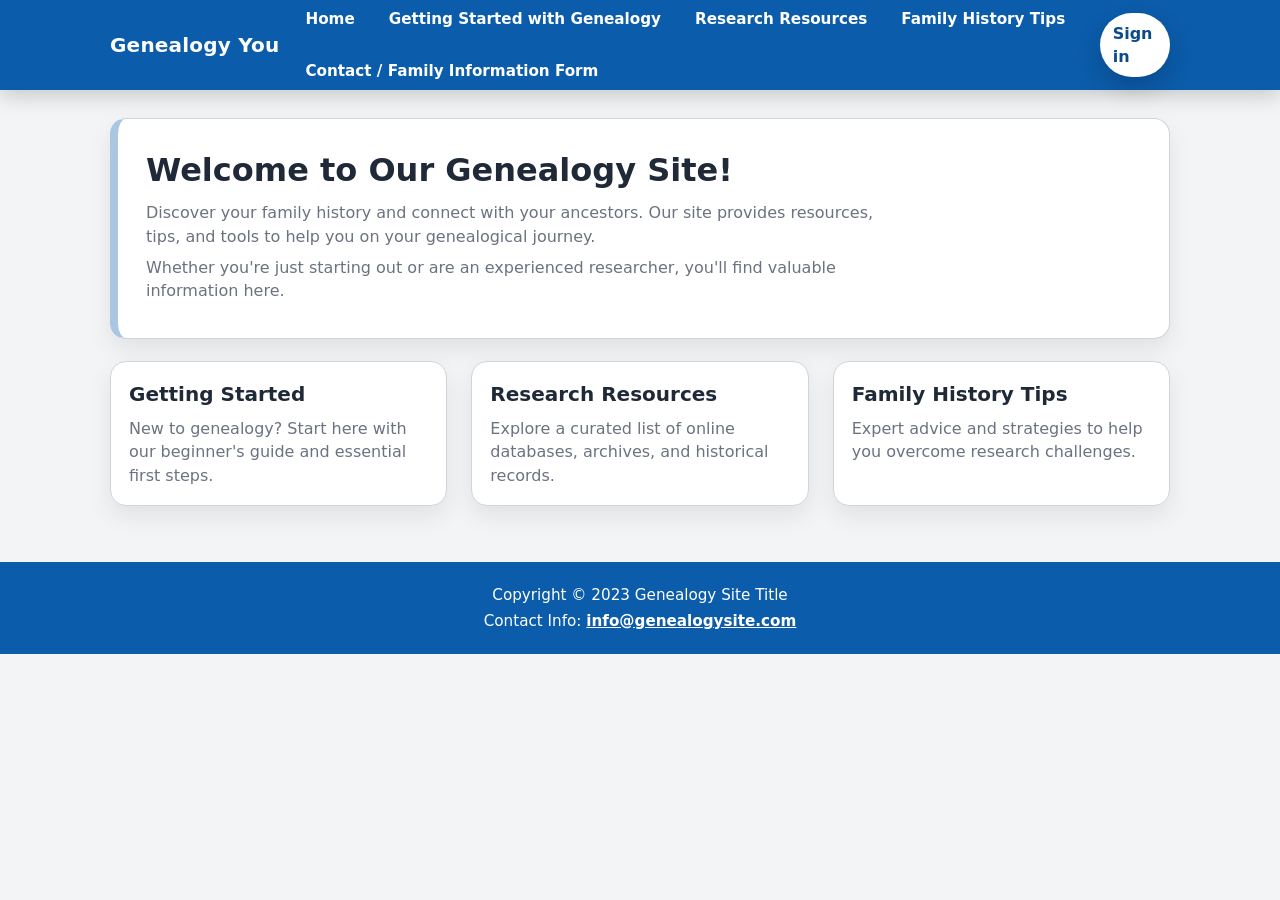
==== index.html @ c733cf22 "Add files via upload" ====
<!doctype html>
<html lang="en">
<head>
  <meta charset="utf-8">
  <meta name="viewport" content="width=device-width, initial-scale=1">
  <title>Genealogy You | Home</title>

  <!-- External CSS -->
  <link rel="stylesheet" href="styles.css">

  <!-- Internal CSS (page-specific) -->
  <style>
    /* Home page: slightly stronger hero accent to match the wireframe feel */
    .hero{
      border-left: 8px solid rgba(11, 92, 171, .35);
    }
  </style>
</head>

<body>
  <header class="site-header">
    <div class="container header-inner">
      <a class="brand" href="index.html">Genealogy You</a>

      <nav class="nav" aria-label="Primary">
        <a href="index.html" aria-current="page">Home</a>
        <a href="getting-started.html">Getting Started with Genealogy</a>
        <a href="research.html">Research Resources</a>
        <a href="tips.html">Family History Tips</a>
        <a href="contact.html">Contact / Family Information Form</a>
      </nav>

      <!-- Inline CSS (small, intentional example) -->
      <a class="btn" href="signin.html" style="box-shadow: 0 10px 25px rgba(0,0,0,.18);">
        Sign in
      </a>
    </div>
  </header>

  <main class="main">
    <div class="container">
      <section class="hero">
        <h1>Welcome to Our Genealogy Site!</h1>
        <p>
          Discover your family history and connect with your ancestors. Our site provides resources,
          tips, and tools to help you on your genealogical journey.
        </p>
        <p>
          Whether you're just starting out or are an experienced researcher, you'll find valuable information here.
        </p>
      </section>

      <section class="grid" aria-label="Highlights">
        <article class="card">
          <h2>Getting Started</h2>
          <p>New to genealogy? Start here with our beginner's guide and essential first steps.</p>
        </article>

        <article class="card">
          <h2>Research Resources</h2>
          <p>Explore a curated list of online databases, archives, and historical records.</p>
        </article>

        <article class="card">
          <h2>Family History Tips</h2>
          <p>Expert advice and strategies to help you overcome research challenges.</p>
        </article>
      </section>
    </div>
  </main>

  <footer class="site-footer">
    <div class="container footer-inner">
      <p>Copyright © 2023 Genealogy Site Title</p>
      <p>Contact Info: <a href="mailto:info@genealogysite.com">info@genealogysite.com</a></p>
    </div>
  </footer>
</body>
</html>
---- styles.css ----
/* styles.css (External CSS) */
:root{
  --ink:#1f2937;
  --muted:#6b7280;
  --bg:#f3f4f6;
  --card:#ffffff;
  --brand:#0b5cab;
  --brand-2:#0a4b8a;
  --border:#d1d5db;
  --shadow:0 10px 25px rgba(0,0,0,.08);
  --radius:16px;
  --max:1100px;
  --gap:24px;
  font-synthesis-weight:none;
}

*{box-sizing:border-box;}
html,body{height:100%;}
body{
  margin:0;
  font-family:system-ui,-apple-system,Segoe UI,Roboto,Helvetica,Arial,"Apple Color Emoji","Segoe UI Emoji";
  color:var(--ink);
  background:var(--bg);
  line-height:1.45;
}

a{color:inherit;}
.container{
  max-width:var(--max);
  margin:0 auto;
  padding:0 20px;
}

.site-header{
  background:var(--brand);
  color:#fff;
  box-shadow:0 6px 20px rgba(0,0,0,.18);
}
.header-inner{
  min-height:72px;
  display:flex;
  align-items:center;
  justify-content:space-between;
  gap:16px;
}

.brand{
  font-weight:800;
  letter-spacing:.2px;
  font-size:1.25rem;
  text-decoration:none;
  white-space:nowrap;
}

.nav{
  display:flex;
  align-items:center;
  gap:14px;
  flex-wrap:wrap;
}
.nav a{
  text-decoration:none;
  padding:8px 10px;
  border-radius:10px;
  font-weight:600;
  font-size:.95rem;
}
.nav a:hover,
.nav a:focus-visible{background:rgba(255,255,255,.16); outline:none;}

.btn{
  border:1px solid rgba(255,255,255,.45);
  background:#fff;
  color:var(--brand-2);
  padding:8px 12px;
  border-radius:999px;
  font-weight:800;
  text-decoration:none;
  display:inline-flex;
  align-items:center;
  gap:8px;
}
.btn:hover{filter:brightness(.98);}
.btn:active{transform:translateY(1px);}

.main{
  padding:28px 0 36px;
}

.hero{
  background:var(--card);
  border:1px solid var(--border);
  border-radius:var(--radius);
  padding:28px;
  box-shadow:var(--shadow);
}
.hero h1{
  margin:0 0 8px;
  font-size:2rem;
}
.hero p{margin:8px 0; color:var(--muted); max-width:72ch;}

.grid{
  margin-top:22px;
  display:grid;
  gap:var(--gap);
  grid-template-columns:repeat(3, minmax(0,1fr));
}
.card{
  background:var(--card);
  border:1px solid var(--border);
  border-radius:var(--radius);
  padding:18px;
  box-shadow:var(--shadow);
}
.card h2{
  margin:0 0 8px;
  font-size:1.25rem;
}
.card p{margin:0; color:var(--muted);}

.site-footer{
  background:var(--brand);
  color:#fff;
  margin-top:20px;
}
.footer-inner{
  padding:18px 20px;
  text-align:center;
  font-size:.95rem;
}
.footer-inner p{margin:4px 0;}
.footer-inner a{color:#fff; font-weight:700; text-decoration:underline;}

.form-wrap{
  background:var(--card);
  border:1px solid var(--border);
  border-radius:var(--radius);
  padding:22px;
  box-shadow:var(--shadow);
  max-width:760px;
}

.form-grid{
  display:grid;
  gap:14px;
}
label{
  font-weight:700;
  display:block;
  margin-bottom:6px;
}
input[type="text"],
input[type="email"],
textarea{
  width:100%;
  padding:10px 12px;
  border:1px solid var(--border);
  border-radius:12px;
  font-size:1rem;
  background:#fff;
}
textarea{min-height:140px; resize:vertical;}
.help{
  color:var(--muted);
  font-size:.92rem;
  margin-top:6px;
}
.checkbox-row{
  display:flex;
  align-items:flex-start;
  gap:10px;
}
.checkbox-row input{margin-top:4px;}
.actions{
  display:flex;
  gap:12px;
  align-items:center;
}

/* Responsive */
@media (max-width: 900px){
  .grid{grid-template-columns:1fr;}
  .header-inner{padding:10px 0;}
}
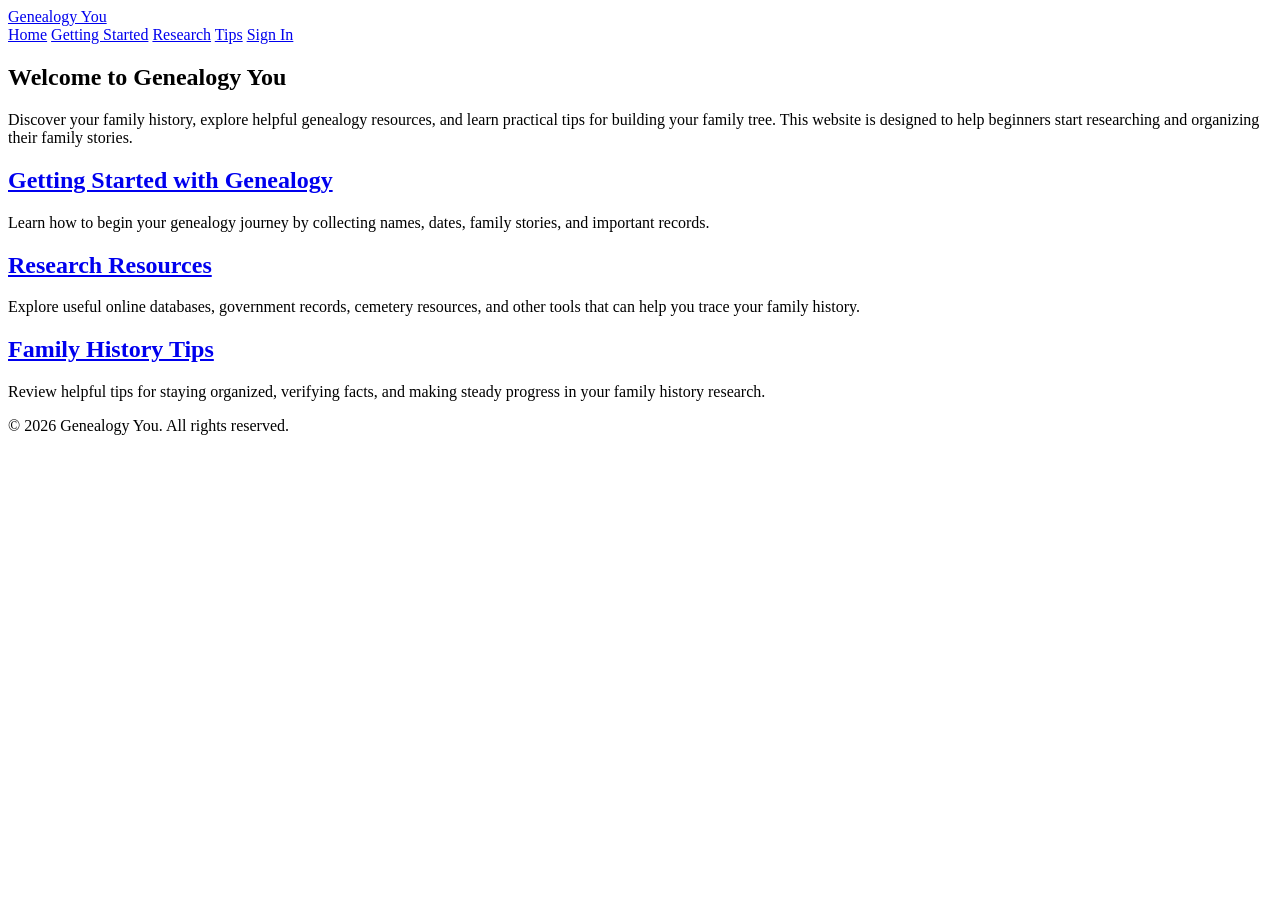
==== commit a2c5faa3: "Refactor index.html for improved structure and content Updated HTML structure and content for better" ====
--- a/index.html
+++ b/index.html
@@ -1,79 +1,73 @@
-<!doctype html>
+<!DOCTYPE html>
 <html lang="en">
 <head>
-  <meta charset="utf-8">
-  <meta name="viewport" content="width=device-width, initial-scale=1">
+  <meta charset="UTF-8">
+  <meta name="viewport" content="width=device-width, initial-scale=1.0">
   <title>Genealogy You | Home</title>
+  <link rel="stylesheet" href="/Genealogy-You/styles.css">
+</head>
+<body>
 
-  <!-- External CSS -->
-  <link rel="stylesheet" href="styles.css">
-
-  <!-- Internal CSS (page-specific) -->
-  <style>
-    /* Home page: slightly stronger hero accent to match the wireframe feel */
-    .hero{
-      border-left: 8px solid rgba(11, 92, 171, .35);
-    }
-  </style>
-</head>
-
-<body>
   <header class="site-header">
     <div class="container header-inner">
-      <a class="brand" href="index.html">Genealogy You</a>
+      <a href="index.html" class="brand">Genealogy You</a>
 
-      <nav class="nav" aria-label="Primary">
-        <a href="index.html" aria-current="page">Home</a>
-        <a href="getting-started.html">Getting Started with Genealogy</a>
-        <a href="research.html">Research Resources</a>
-        <a href="tips.html">Family History Tips</a>
-        <a href="contact.html">Contact / Family Information Form</a>
+      <nav class="nav">
+        <a href="index.html">Home</a>
+        <a href="getting-started.html">Getting Started</a>
+        <a href="research.html">Research</a>
+        <a href="tips.html">Tips</a>
+        <a href="signin.html" class="btn">Sign In</a>
       </nav>
-
-      <!-- Inline CSS (small, intentional example) -->
-      <a class="btn" href="signin.html" style="box-shadow: 0 10px 25px rgba(0,0,0,.18);">
-        Sign in
-      </a>
     </div>
   </header>
 
   <main class="main">
     <div class="container">
+
       <section class="hero">
-        <h1>Welcome to Our Genealogy Site!</h1>
+        <h1>Welcome to Genealogy You</h1>
         <p>
-          Discover your family history and connect with your ancestors. Our site provides resources,
-          tips, and tools to help you on your genealogical journey.
-        </p>
-        <p>
-          Whether you're just starting out or are an experienced researcher, you'll find valuable information here.
+          Discover your family history, explore helpful genealogy resources, and learn practical
+          tips for building your family tree. This website is designed to help beginners start
+          researching and organizing their family stories.
         </p>
       </section>
 
-      <section class="grid" aria-label="Highlights">
-        <article class="card">
-          <h2>Getting Started</h2>
-          <p>New to genealogy? Start here with our beginner's guide and essential first steps.</p>
-        </article>
+      <div class="grid">
+        <section class="card">
+          <h2><a href="getting-started.html">Getting Started with Genealogy</a></h2>
+          <p>
+            Learn how to begin your genealogy journey by collecting names, dates, family stories,
+            and important records.
+          </p>
+        </section>
 
-        <article class="card">
-          <h2>Research Resources</h2>
-          <p>Explore a curated list of online databases, archives, and historical records.</p>
-        </article>
+        <section class="card">
+          <h2><a href="research.html">Research Resources</a></h2>
+          <p>
+            Explore useful online databases, government records, cemetery resources, and other
+            tools that can help you trace your family history.
+          </p>
+        </section>
 
-        <article class="card">
-          <h2>Family History Tips</h2>
-          <p>Expert advice and strategies to help you overcome research challenges.</p>
-        </article>
-      </section>
+        <section class="card">
+          <h2><a href="tips.html">Family History Tips</a></h2>
+          <p>
+            Review helpful tips for staying organized, verifying facts, and making steady progress
+            in your family history research.
+          </p>
+        </section>
+      </div>
+
     </div>
   </main>
 
   <footer class="site-footer">
-    <div class="container footer-inner">
-      <p>Copyright © 2023 Genealogy Site Title</p>
-      <p>Contact Info: <a href="mailto:info@genealogysite.com">info@genealogysite.com</a></p>
+    <div class="footer-inner">
+      <p>&copy; 2026 Genealogy You. All rights reserved.</p>
     </div>
   </footer>
+
 </body>
 </html>
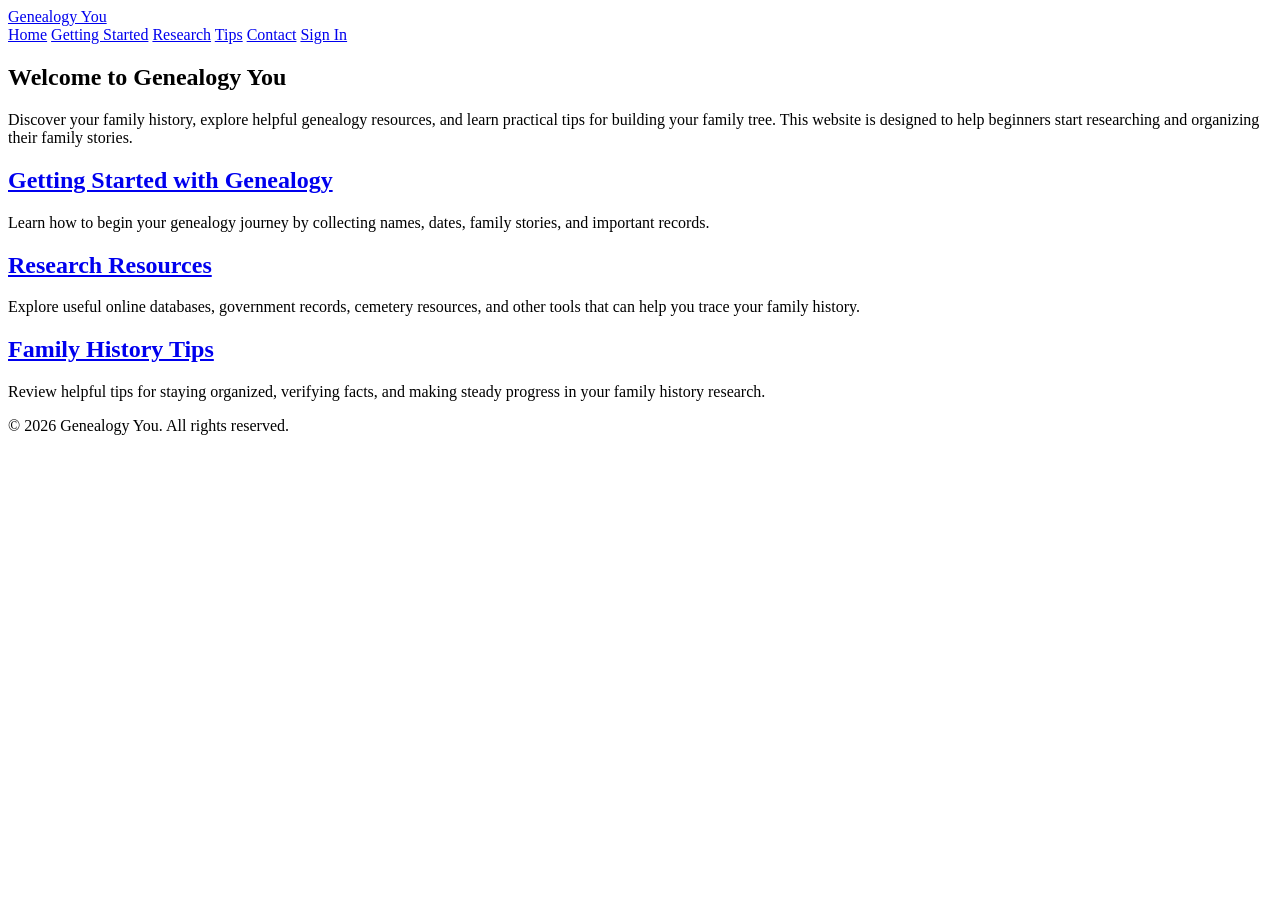
==== commit dcb3545a: "Add 'Contact' link to navigation menu" ====
--- a/index.html
+++ b/index.html
@@ -17,6 +17,7 @@
         <a href="getting-started.html">Getting Started</a>
         <a href="research.html">Research</a>
         <a href="tips.html">Tips</a>
+        <a href="contact.html">Contact</a>
         <a href="signin.html" class="btn">Sign In</a>
       </nav>
     </div>
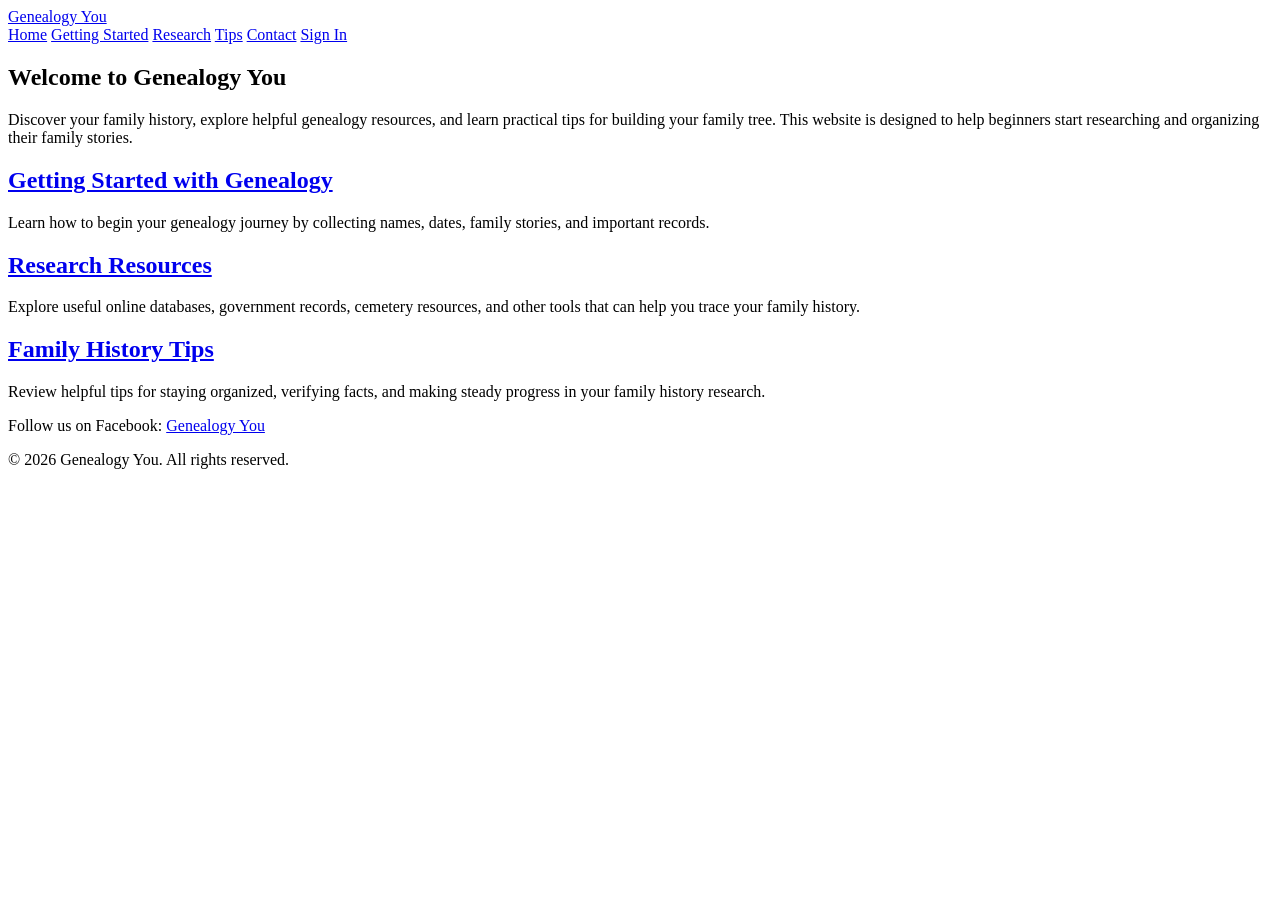
==== commit 324c815c: "Add Facebook link to site footer" ====
--- a/index.html
+++ b/index.html
@@ -65,6 +65,12 @@
   </main>
 
   <footer class="site-footer">
+    <p>
+  Follow us on Facebook:
+  <a href="https://facebook.com/GenealogyYou" target="_blank">
+    Genealogy You
+  </a>
+</p>
     <div class="footer-inner">
       <p>&copy; 2026 Genealogy You. All rights reserved.</p>
     </div>
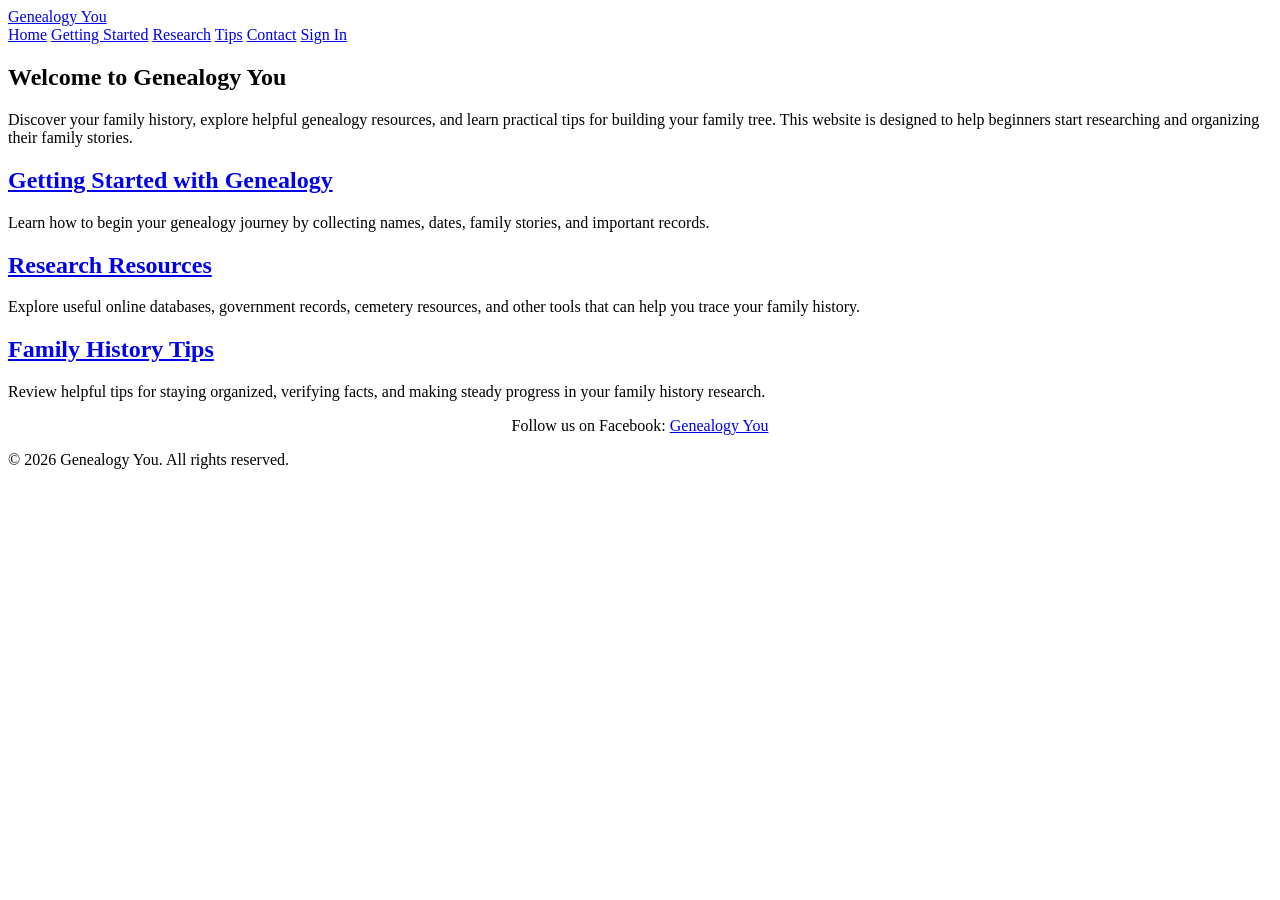
==== commit b9252b3a: "Center align footer paragraph text" ====
--- a/index.html
+++ b/index.html
@@ -65,7 +65,7 @@
   </main>
 
   <footer class="site-footer">
-    <p>
+   <p style="text-align: center;">
   Follow us on Facebook:
   <a href="https://facebook.com/GenealogyYou" target="_blank">
     Genealogy You
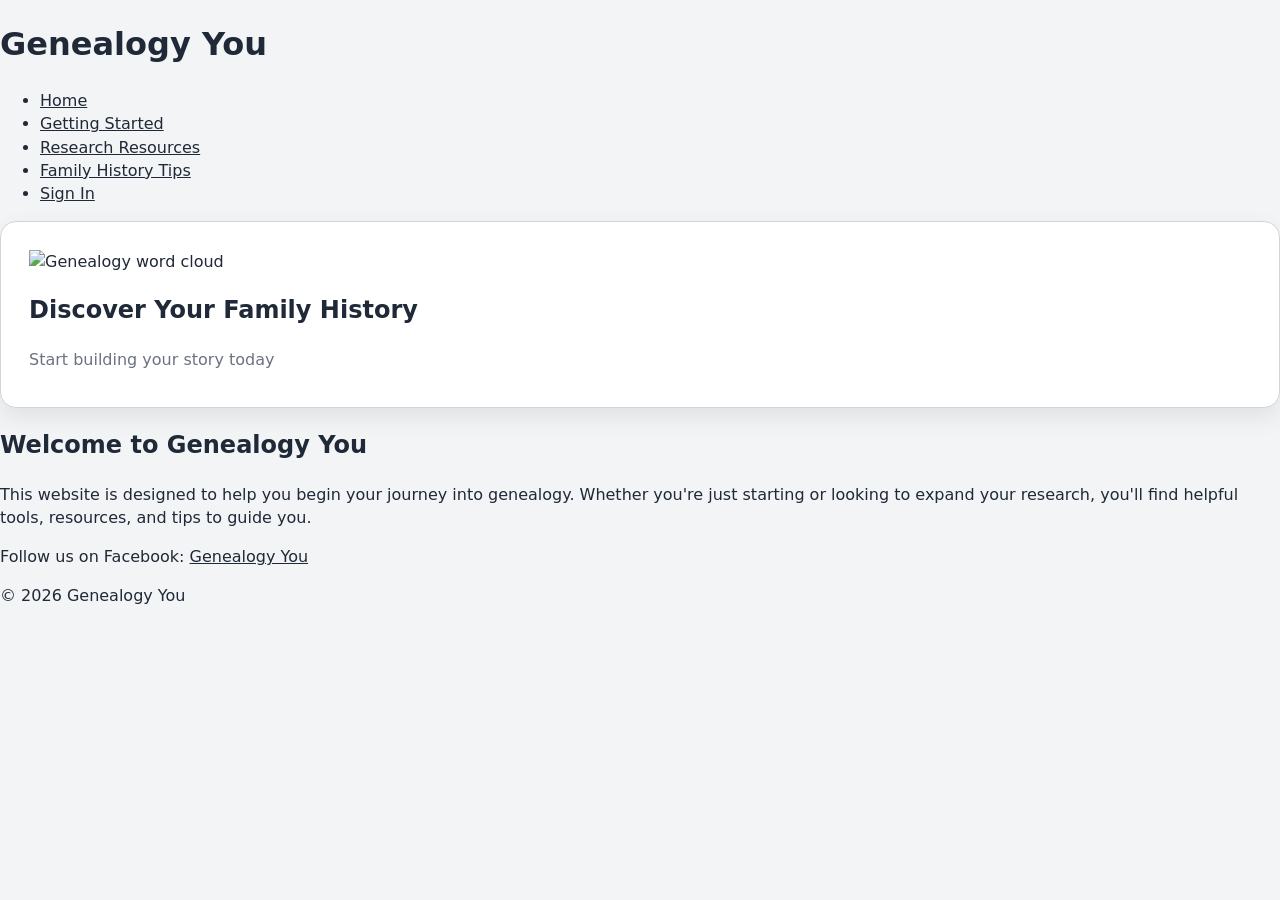
==== commit cc8bf1c0: "Refactor index.html structure and add new sections Updated the HTML structure by removing old header" ====
--- a/index.html
+++ b/index.html
@@ -3,77 +3,60 @@
 <head>
   <meta charset="UTF-8">
   <meta name="viewport" content="width=device-width, initial-scale=1.0">
-  <title>Genealogy You | Home</title>
-  <link rel="stylesheet" href="/Genealogy-You/styles.css">
+  <title>Genealogy You</title>
+  <link rel="stylesheet" href="styles.css">
 </head>
+
 <body>
 
-  <header class="site-header">
-    <div class="container header-inner">
-      <a href="index.html" class="brand">Genealogy You</a>
-
-      <nav class="nav">
-        <a href="index.html">Home</a>
-        <a href="getting-started.html">Getting Started</a>
-        <a href="research.html">Research</a>
-        <a href="tips.html">Tips</a>
-        <a href="contact.html">Contact</a>
-        <a href="signin.html" class="btn">Sign In</a>
-      </nav>
-    </div>
+  <!-- HEADER / NAV -->
+  <header>
+    <h1>Genealogy You</h1>
+    <nav>
+      <ul>
+        <li><a href="index.html">Home</a></li>
+        <li><a href="getting-started.html">Getting Started</a></li>
+        <li><a href="research.html">Research Resources</a></li>
+        <li><a href="tips.html">Family History Tips</a></li>
+        <li><a href="signin.html">Sign In</a></li>
+      </ul>
+    </nav>
   </header>
 
-  <main class="main">
-    <div class="container">
+  <!-- HERO IMAGE -->
+  <section class="hero">
+    <img src="images/Genealogyimage.jpg" alt="Genealogy word cloud">
+    <div class="hero-text">
+      <h2>Discover Your Family History</h2>
+      <p>Start building your story today</p>
+    </div>
+  </section>
 
-      <section class="hero">
-        <h1>Welcome to Genealogy You</h1>
-        <p>
-          Discover your family history, explore helpful genealogy resources, and learn practical
-          tips for building your family tree. This website is designed to help beginners start
-          researching and organizing their family stories.
-        </p>
-      </section>
+  <!-- MAIN CONTENT -->
+  <main>
+    <section class="intro">
+      <h2>Welcome to Genealogy You</h2>
+      <p>
+        This website is designed to help you begin your journey into genealogy.
+        Whether you're just starting or looking to expand your research, you'll
+        find helpful tools, resources, and tips to guide you.
+      </p>
+    </section>
 
-      <div class="grid">
-        <section class="card">
-          <h2><a href="getting-started.html">Getting Started with Genealogy</a></h2>
-          <p>
-            Learn how to begin your genealogy journey by collecting names, dates, family stories,
-            and important records.
-          </p>
-        </section>
-
-        <section class="card">
-          <h2><a href="research.html">Research Resources</a></h2>
-          <p>
-            Explore useful online databases, government records, cemetery resources, and other
-            tools that can help you trace your family history.
-          </p>
-        </section>
-
-        <section class="card">
-          <h2><a href="tips.html">Family History Tips</a></h2>
-          <p>
-            Review helpful tips for staying organized, verifying facts, and making steady progress
-            in your family history research.
-          </p>
-        </section>
-      </div>
-
-    </div>
+    <!-- FACEBOOK LINK -->
+    <section class="social">
+      <p>
+        Follow us on Facebook:
+        <a href="https://facebook.com/GenealogyYou" target="_blank">
+          Genealogy You
+        </a>
+      </p>
+    </section>
   </main>
 
-  <footer class="site-footer">
-   <p style="text-align: center;">
-  Follow us on Facebook:
-  <a href="https://facebook.com/GenealogyYou" target="_blank">
-    Genealogy You
-  </a>
-</p>
-    <div class="footer-inner">
-      <p>&copy; 2026 Genealogy You. All rights reserved.</p>
-    </div>
+  <!-- FOOTER -->
+  <footer>
+    <p>&copy; 2026 Genealogy You</p>
   </footer>
 
 </body>
--- a/styles.css
+++ b/styles.css
@@ -0,0 +1,286 @@
+/* styles.css */
+
+/* =========================
+   VARIABLES
+========================= */
+:root{
+  --ink:#1f2937;
+  --muted:#6b7280;
+  --bg:#f3f4f6;
+  --card:#ffffff;
+  --brand:#0b5cab;
+  --brand-2:#0a4b8a;
+  --border:#d1d5db;
+  --shadow:0 10px 25px rgba(0,0,0,.08);
+  --radius:16px;
+  --max:1100px;
+  --gap:24px;
+}
+
+/* =========================
+   GLOBAL RESET
+========================= */
+*{
+  box-sizing:border-box;
+}
+
+html, body{
+  height:100%;
+  margin:0;
+  padding:0;
+  overflow-x:hidden;
+}
+
+body{
+  font-family:system-ui,-apple-system,Segoe UI,Roboto,Helvetica,Arial,sans-serif;
+  color:var(--ink);
+  background:var(--bg);
+  line-height:1.45;
+}
+
+a{
+  color:inherit;
+}
+
+/* =========================
+   LAYOUT
+========================= */
+.container{
+  max-width:var(--max);
+  margin:0 auto;
+  padding:0 20px;
+}
+
+.main{
+  padding:28px 0 36px;
+}
+
+/* =========================
+   HEADER
+========================= */
+.site-header{
+  background:var(--brand);
+  color:#fff;
+  box-shadow:0 6px 20px rgba(0,0,0,.18);
+}
+
+.header-inner{
+  min-height:72px;
+  display:flex;
+  align-items:center;
+  justify-content:space-between;
+  gap:16px;
+  flex-wrap:wrap;
+}
+
+.brand{
+  font-weight:800;
+  font-size:1.25rem;
+  text-decoration:none;
+}
+
+/* =========================
+   NAV
+========================= */
+.nav{
+  display:flex;
+  align-items:center;
+  gap:14px;
+  flex-wrap:wrap;
+}
+
+.nav a{
+  text-decoration:none;
+  padding:8px 10px;
+  border-radius:10px;
+  font-weight:600;
+  font-size:.95rem;
+}
+
+.nav a:hover{
+  background:rgba(255,255,255,.16);
+}
+
+/* =========================
+   BUTTONS
+========================= */
+.btn{
+  border:1px solid rgba(255,255,255,.45);
+  background:#fff;
+  color:var(--brand-2);
+  padding:8px 12px;
+  border-radius:999px;
+  font-weight:800;
+  text-decoration:none;
+  display:inline-flex;
+  align-items:center;
+  justify-content:center;
+}
+
+button.btn{
+  border:1px solid rgba(11,92,171,.45);
+  cursor:pointer;
+}
+
+.btn:hover{
+  filter:brightness(.98);
+}
+
+.btn:active{
+  transform:translateY(1px);
+}
+
+/* =========================
+   HERO
+========================= */
+.hero{
+  background:var(--card);
+  border:1px solid var(--border);
+  border-radius:var(--radius);
+  padding:28px;
+  box-shadow:var(--shadow);
+}
+
+.hero h1{
+  margin:0 0 8px;
+  font-size:2rem;
+}
+
+.hero p{
+  margin:8px 0;
+  color:var(--muted);
+}
+
+/* =========================
+   GRID + CARDS
+========================= */
+.grid{
+  margin-top:22px;
+  display:grid;
+  gap:var(--gap);
+  grid-template-columns:repeat(3, 1fr);
+}
+
+.card{
+  background:var(--card);
+  border:1px solid var(--border);
+  border-radius:var(--radius);
+  padding:18px;
+  box-shadow:var(--shadow);
+}
+
+.card h2{
+  margin:0 0 8px;
+  font-size:1.25rem;
+}
+
+.card p{
+  color:var(--muted);
+}
+
+/* =========================
+   LIST + LINK STYLING
+========================= */
+.card ul{
+  padding-left:18px;
+  margin-top:10px;
+}
+
+.card li{
+  margin-bottom:8px;
+  line-height:1.4;
+}
+
+.card a{
+  color:var(--brand);
+  font-weight:600;
+  text-decoration:none;
+}
+
+.card a:hover{
+  text-decoration:underline;
+}
+
+/* =========================
+   FORM
+========================= */
+.form-wrap{
+  background:var(--card);
+  border:1px solid var(--border);
+  border-radius:var(--radius);
+  padding:24px;
+  box-shadow:var(--shadow);
+  max-width:760px;
+  margin:auto;
+}
+
+.form-grid{
+  display:grid;
+  gap:16px;
+}
+
+label{
+  font-weight:700;
+  margin-bottom:4px;
+  display:block;
+}
+
+input,
+textarea,
+select{
+  width:100%;
+  padding:12px;
+  border:1px solid var(--border);
+  border-radius:10px;
+  font-size:0.95rem;
+  transition:0.2s ease;
+  background:#fff;
+}
+
+input:focus,
+textarea:focus,
+select:focus{
+  outline:none;
+  border-color:var(--brand);
+  box-shadow:0 0 0 2px rgba(11,92,171,0.15);
+}
+
+textarea{
+  min-height:140px;
+  resize:vertical;
+}
+
+.actions{
+  display:flex;
+  align-items:center;
+  gap:12px;
+  flex-wrap:wrap;
+}
+
+.help{
+  font-size:0.85rem;
+  color:var(--muted);
+}
+
+/* =========================
+   FOOTER
+========================= */
+.site-footer{
+  background:var(--brand);
+  color:#fff;
+  margin-top:20px;
+}
+
+.footer-inner{
+  padding:18px;
+  text-align:center;
+}
+
+/* =========================
+   RESPONSIVE
+========================= */
+@media (max-width: 900px){
+  .grid{
+    grid-template-columns:1fr;
+  }
+}
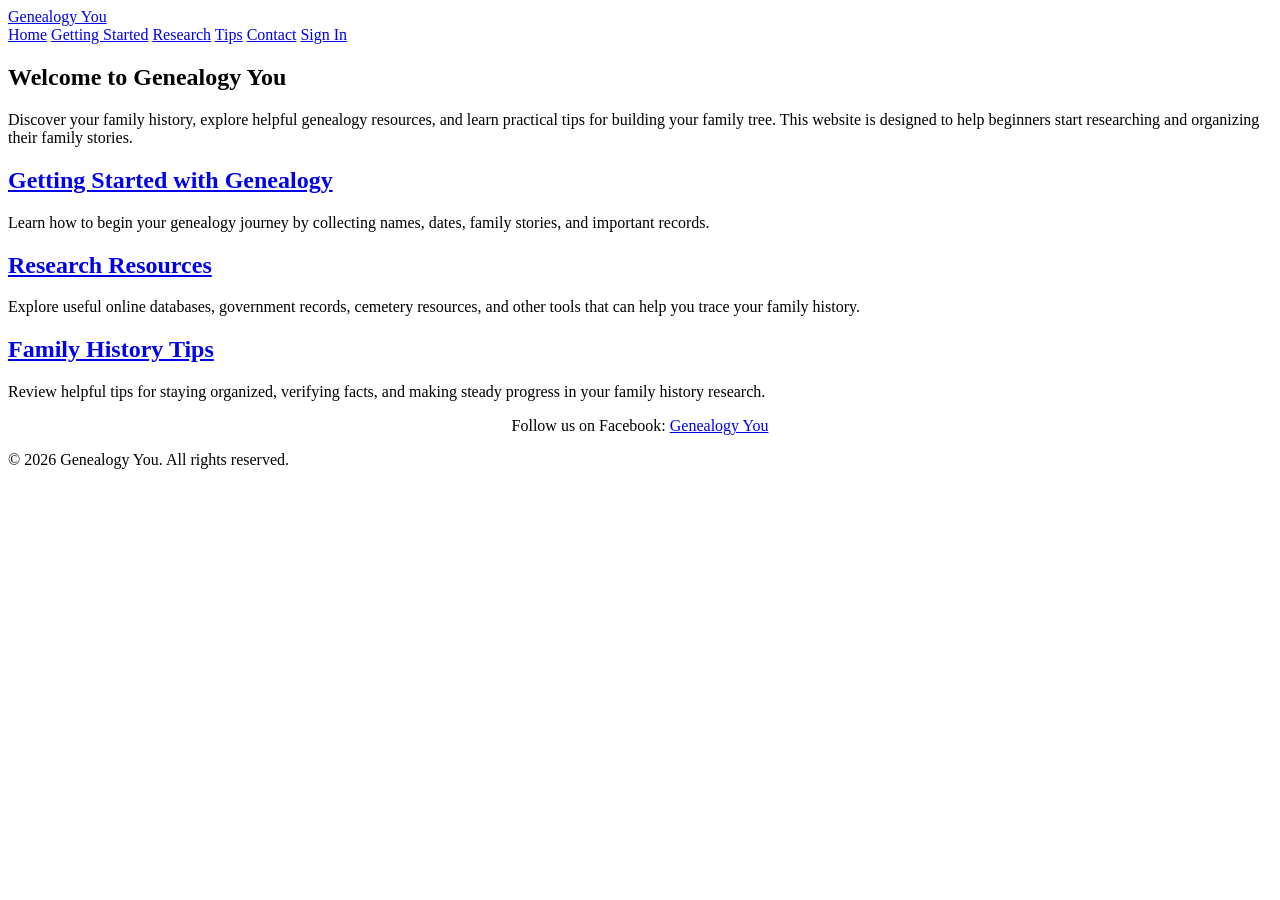
==== commit b437ec0e: "Update index.html structure and content" ====
--- a/index.html
+++ b/index.html
@@ -3,60 +3,77 @@
 <head>
   <meta charset="UTF-8">
   <meta name="viewport" content="width=device-width, initial-scale=1.0">
-  <title>Genealogy You</title>
-  <link rel="stylesheet" href="styles.css">
+  <title>Genealogy You | Home</title>
+  <link rel="stylesheet" href="/Genealogy-You/styles.css">
 </head>
-
 <body>
 
-  <!-- HEADER / NAV -->
-  <header>
-    <h1>Genealogy You</h1>
-    <nav>
-      <ul>
-        <li><a href="index.html">Home</a></li>
-        <li><a href="getting-started.html">Getting Started</a></li>
-        <li><a href="research.html">Research Resources</a></li>
-        <li><a href="tips.html">Family History Tips</a></li>
-        <li><a href="signin.html">Sign In</a></li>
-      </ul>
-    </nav>
+  <header class="site-header">
+    <div class="container header-inner">
+      <a href="index.html" class="brand">Genealogy You</a>
+
+      <nav class="nav">
+        <a href="index.html">Home</a>
+        <a href="getting-started.html">Getting Started</a>
+        <a href="research.html">Research</a>
+        <a href="tips.html">Tips</a>
+        <a href="contact.html">Contact</a>
+        <a href="signin.html" class="btn">Sign In</a>
+      </nav>
+    </div>
   </header>
 
-  <!-- HERO IMAGE -->
-  <section class="hero">
-    <img src="images/Genealogyimage.jpg" alt="Genealogy word cloud">
-    <div class="hero-text">
-      <h2>Discover Your Family History</h2>
-      <p>Start building your story today</p>
+  <main class="main">
+    <div class="container">
+
+      <section class="hero">
+        <h1>Welcome to Genealogy You</h1>
+        <p>
+          Discover your family history, explore helpful genealogy resources, and learn practical
+          tips for building your family tree. This website is designed to help beginners start
+          researching and organizing their family stories.
+        </p>
+      </section>
+
+      <div class="grid">
+        <section class="card">
+          <h2><a href="getting-started.html">Getting Started with Genealogy</a></h2>
+          <p>
+            Learn how to begin your genealogy journey by collecting names, dates, family stories,
+            and important records.
+          </p>
+        </section>
+
+        <section class="card">
+          <h2><a href="research.html">Research Resources</a></h2>
+          <p>
+            Explore useful online databases, government records, cemetery resources, and other
+            tools that can help you trace your family history.
+          </p>
+        </section>
+
+        <section class="card">
+          <h2><a href="tips.html">Family History Tips</a></h2>
+          <p>
+            Review helpful tips for staying organized, verifying facts, and making steady progress
+            in your family history research.
+          </p>
+        </section>
+      </div>
+
     </div>
-  </section>
-
-  <!-- MAIN CONTENT -->
-  <main>
-    <section class="intro">
-      <h2>Welcome to Genealogy You</h2>
-      <p>
-        This website is designed to help you begin your journey into genealogy.
-        Whether you're just starting or looking to expand your research, you'll
-        find helpful tools, resources, and tips to guide you.
-      </p>
-    </section>
-
-    <!-- FACEBOOK LINK -->
-    <section class="social">
-      <p>
-        Follow us on Facebook:
-        <a href="https://facebook.com/GenealogyYou" target="_blank">
-          Genealogy You
-        </a>
-      </p>
-    </section>
   </main>
 
-  <!-- FOOTER -->
-  <footer>
-    <p>&copy; 2026 Genealogy You</p>
+  <footer class="site-footer">
+   <p style="text-align: center;">
+  Follow us on Facebook:
+  <a href="https://facebook.com/GenealogyYou" target="_blank">
+    Genealogy You
+  </a>
+</p>
+    <div class="footer-inner">
+      <p>&copy; 2026 Genealogy You. All rights reserved.</p>
+    </div>
   </footer>
 
 </body>
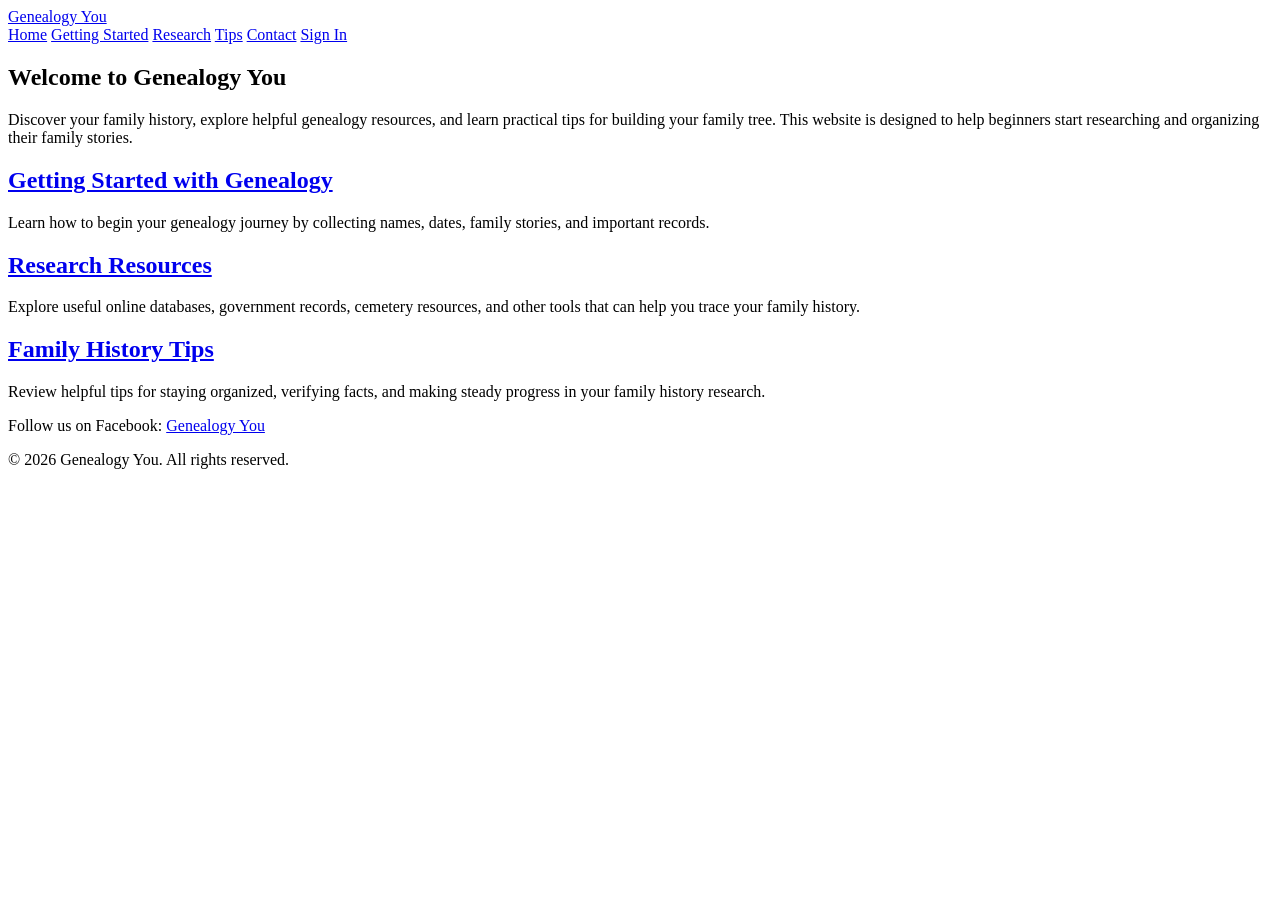
==== commit 2caaadb0: "Fix footer paragraph and remove inline style" ====
--- a/index.html
+++ b/index.html
@@ -65,7 +65,7 @@
   </main>
 
   <footer class="site-footer">
-   <p style="text-align: center;">
+    <p>
   Follow us on Facebook:
   <a href="https://facebook.com/GenealogyYou" target="_blank">
     Genealogy You
